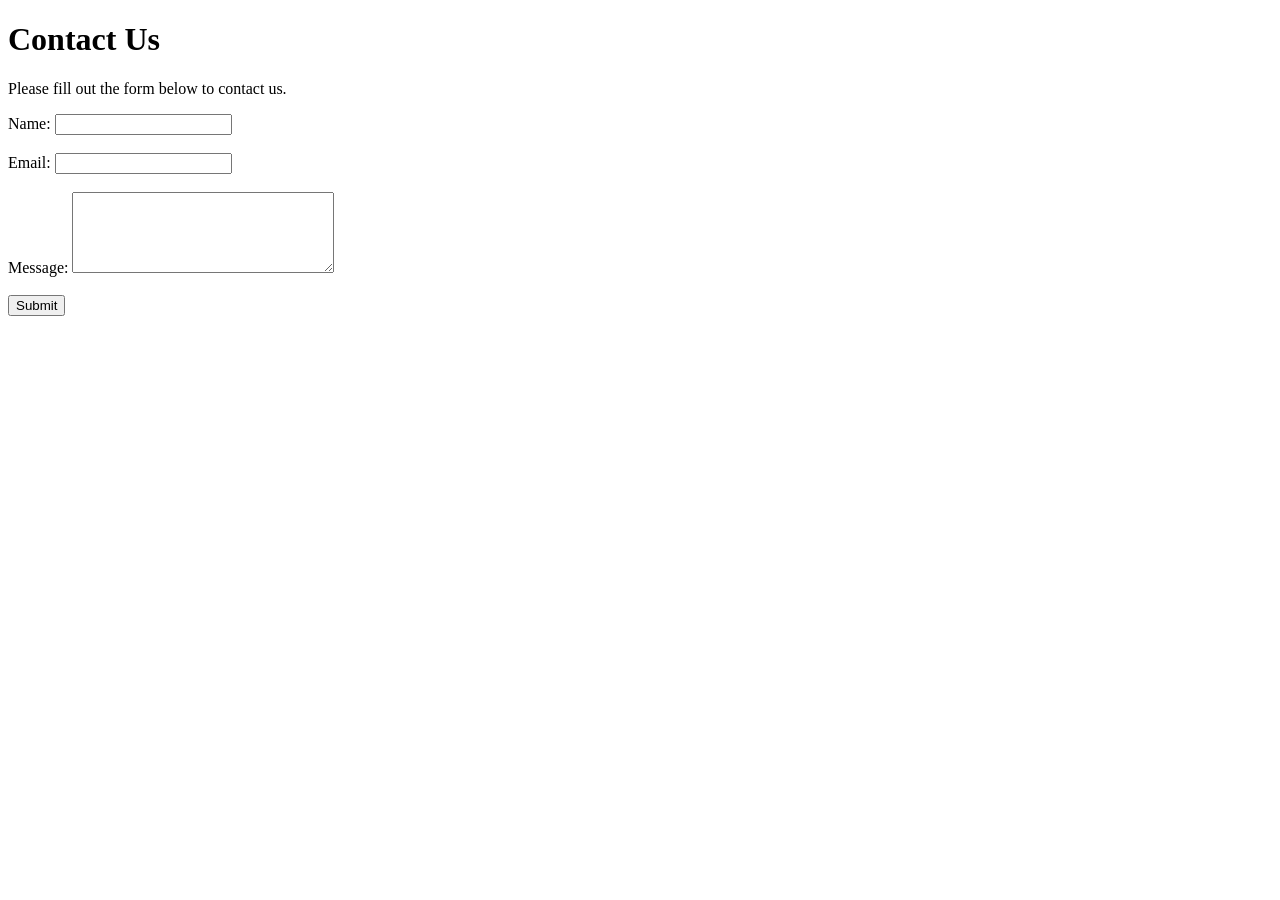
==== task0-contact.html @ 3bc087de "Add task files" ====
<!DOCTYPE html>
<html lang="en">
<head>
    <meta charset="UTF-8">
    <meta name="viewport" content="width=device-width, initial-scale=1.0">
    <title>Simple Contact Form</title>
</head>
<body>

    <h1>Contact Us</h1>
    <p>Please fill out the form below to contact us.</p>

    <form>
        <div>
            <label for="name">Name:</label>
            <input type="text" id="name" name="name">
        </div>

        <br>

        <div>
            <label for="email">Email:</label>
            <input type="email" id="email" name="email">
        </div>

        <br>

        <div>
            <label for="message">Message:</label>
            <textarea id="message" name="message" rows="5" cols="30"></textarea>
        </div>

        <br>

        <button type="submit">Submit</button>
    </form>

</body>
</html>
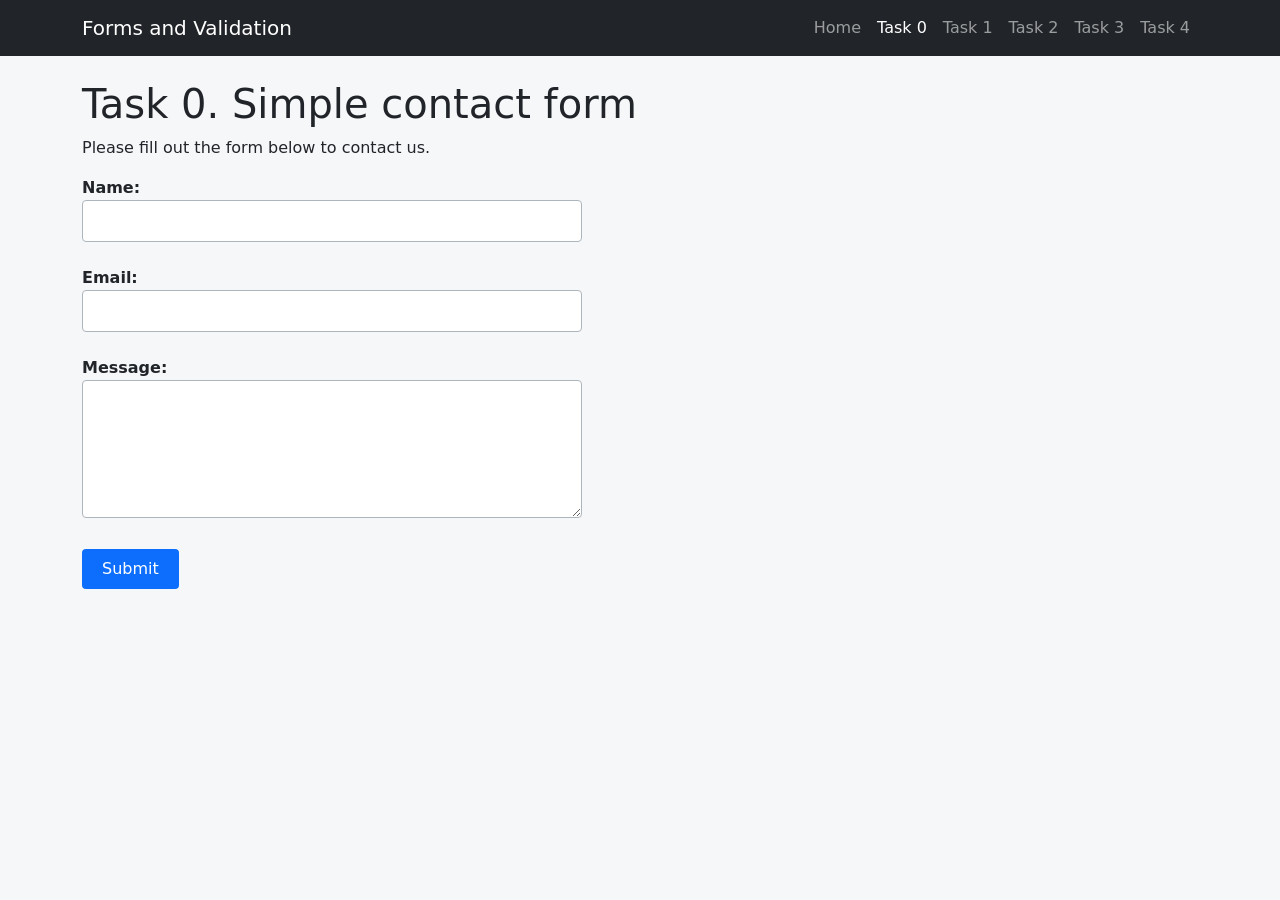
==== commit 95c8d303: "Finish all tasks" ====
--- a/task0-contact.html
+++ b/task0-contact.html
@@ -1,40 +1,63 @@
-
 <!DOCTYPE html>
 <html lang="en">
 <head>
     <meta charset="UTF-8">
-    <meta name="viewport" content="width=device-width, initial-scale=1.0">
-    <title>Simple Contact Form</title>
+    <meta name="viewport" content="width=device-width, initial-scale=1">
+    <title>Task 0. Simple Contact Form</title>
+    <link href="https://cdn.jsdelivr.net/npm/bootstrap@5.3.3/dist/css/bootstrap.min.css" rel="stylesheet">
+    <link href="css/style.css" rel="stylesheet">
 </head>
 <body>
 
-    <h1>Contact Us</h1>
-    <p>Please fill out the form below to contact us.</p>
+    <nav class="navbar navbar-expand-lg navbar-dark bg-dark">
+        <div class="container">
+            <a class="navbar-brand" href="index.html">Forms and Validation</a>
+            <button class="navbar-toggler" type="button" data-bs-toggle="collapse" data-bs-target="#mainNav" aria-controls="mainNav" aria-expanded="false" aria-label="Toggle navigation">
+                <span class="navbar-toggler-icon"></span>
+            </button>
+            <div class="collapse navbar-collapse" id="mainNav">
+                <ul class="navbar-nav ms-auto">
+                    <li class="nav-item"><a class="nav-link" href="index.html">Home</a></li>
+                    <li class="nav-item"><a class="nav-link active" href="task0-contact.html">Task 0</a></li>
+                    <li class="nav-item"><a class="nav-link" href="task1-validation.html">Task 1</a></li>
+                    <li class="nav-item"><a class="nav-link" href="task2-bootstrap.html">Task 2</a></li>
+                    <li class="nav-item"><a class="nav-link" href="task3-bootstrap-validation.html">Task 3</a></li>
+                    <li class="nav-item"><a class="nav-link" href="task4-registration.html">Task 4</a></li>
+                </ul>
+            </div>
+        </div>
+    </nav>
 
-    <form>
-        <div>
-            <label for="name">Name:</label>
-            <input type="text" id="name" name="name">
-        </div>
+    <main class="container py-4">
+        <h1>Task 0. Simple contact form</h1>
+        <p>Please fill out the form below to contact us.</p>
 
-        <br>
+        <form class="plain-form" action="#" method="post">
+            <div>
+                <label for="name">Name:</label><br>
+                <input type="text" id="name" name="name">
+            </div>
 
-        <div>
-            <label for="email">Email:</label>
-            <input type="email" id="email" name="email">
-        </div>
+            <br>
 
-        <br>
+            <div>
+                <label for="email">Email:</label><br>
+                <input type="email" id="email" name="email">
+            </div>
 
-        <div>
-            <label for="message">Message:</label>
-            <textarea id="message" name="message" rows="5" cols="30"></textarea>
-        </div>
+            <br>
 
-        <br>
+            <div>
+                <label for="message">Message:</label><br>
+                <textarea id="message" name="message" rows="5"></textarea>
+            </div>
 
-        <button type="submit">Submit</button>
-    </form>
+            <br>
 
+            <button type="submit">Submit</button>
+        </form>
+    </main>
+
+    <script src="https://cdn.jsdelivr.net/npm/bootstrap@5.3.3/dist/js/bootstrap.bundle.min.js"></script>
 </body>
-</html>
+</html>
--- a/css/style.css
+++ b/css/style.css
@@ -0,0 +1,39 @@
+.live-validate .form-control:user-valid {
+    border-color: #198754;
+}
+.live-validate .form-control:user-valid ~ .valid-feedback {
+    display: block;
+}
+.live-validate .form-control:user-invalid {
+    border-color: #dc3545;
+}
+.live-validate .form-control:user-invalid ~ .invalid-feedback {
+    display: block;
+}
+body {
+    background-color: #f6f7f9;
+}
+
+.plain-form label {
+    font-weight: 600;
+}
+
+.plain-form input[type="text"],
+.plain-form input[type="email"],
+.plain-form textarea {
+    width: 100%;
+    max-width: 500px;
+    padding: 8px;
+    border: 1px solid #adb5bd;
+    border-radius: 4px;
+    font: inherit;
+}
+
+.plain-form button {
+    padding: 8px 20px;
+    border: none;
+    border-radius: 4px;
+    background-color: #0d6efd;
+    color: #fff;
+    cursor: pointer;
+}
